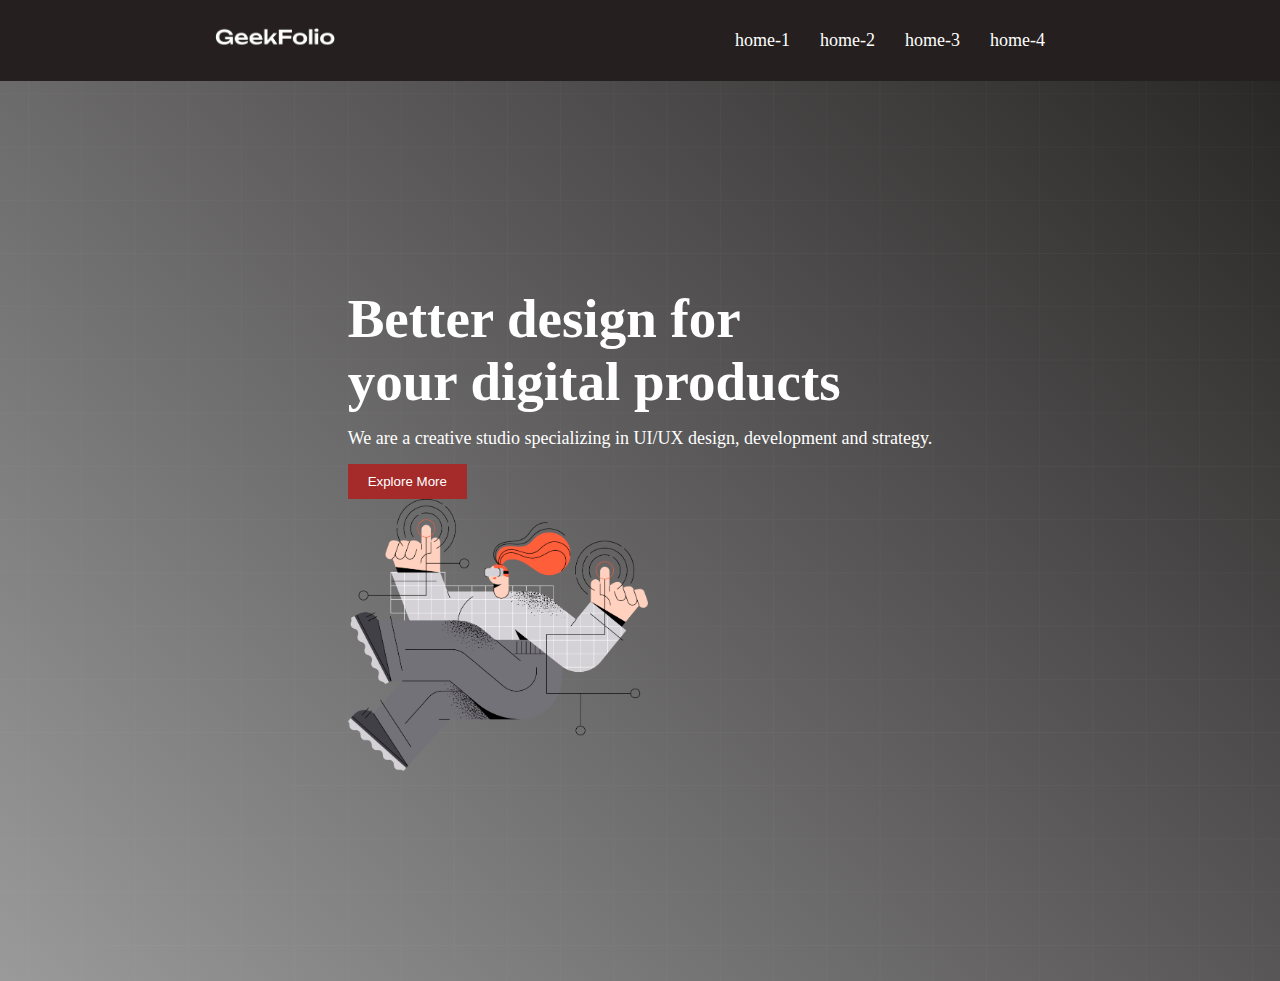
==== index.html @ 567d765f "added a section" ====
<!DOCTYPE html>
<html lang="en">
<head>
    <meta charset="UTF-8">
    <meta name="viewport" content="width=device-width, initial-scale=1.0">
    <title>Document</title>
    <link rel="stylesheet" href="style.css">
</head>
<body>
    <!--this is a navbar secion-->
    <header>
<nav>
    <div class="menu-container">
        <div class="logo">
            <img class="logo-photo" src="./logo/logo-light.png" alt="">
        </div>
        <div class="menus">
            <li class="item">home-1</li>
            <li class="item">home-2</li>
            <li class="item">home-3</li>
            <li class="item">home-4</li>
        </div>
    </div>
</nav>
    </header>
    <main>
        <section>
            <div class="banner-container">
                <div class="banner-text">
                    <h1 class="title">Better design for <br> your digital products</h1>
                    <p class="description">We are a creative studio specializing in UI/UX design, development and strategy.</p>
                    <button class="btn">Explore More</button>
                    <div class="banner-photo">
                        <img class="banner-img" src="images/banner.png" alt="">
                    </div>
                </div>
            </div>
        </section>
    </main>
    <footer>

    </footer>
</body>
</html>
---- style.css ----
*{
    margin: 0px;
    padding: 0px;
}

.menu-container{
    background-color: rgb(38, 31, 31);
    padding: 20px;
    color: white;
    list-style: none;
    display: flex;
    align-items: center;
    justify-content: space-around;
}
.menus{
    display: flex;
    
}
.logo-photo{
    width: 120px;
}
.item{
    margin: 10px 10px 10px 10px;
    margin-right: 10px;
    padding-right: 10px;
    font-size: 18px;
    cursor: pointer;
}
.item:hover{
    color: blue;
}
.banner-img{
    width: 300px;
}

.banner-container{
    display: flex;
    justify-content: space-around;
    height: 100vh;
    align-items: center;
    color: white;
    /* border: 2px solid grey; */
  background-image: url("./images/background.png"),linear-gradient(45deg,#05050567,#2a2727);
  background-position: center;
  background-size: cover;
  background-repeat: no-repeat;
    
}
.title{
    font-size: 55px;
    font-weight: bold;
}
.description{
    font-size: 18px;
    margin-top: 15px;
    margin-bottom: 15px;
}
.btn{
    padding: 10px 20px;
    background-color: brown;
    color: white;
    border: none;
}
.btn:hover{
    color: violet;
}
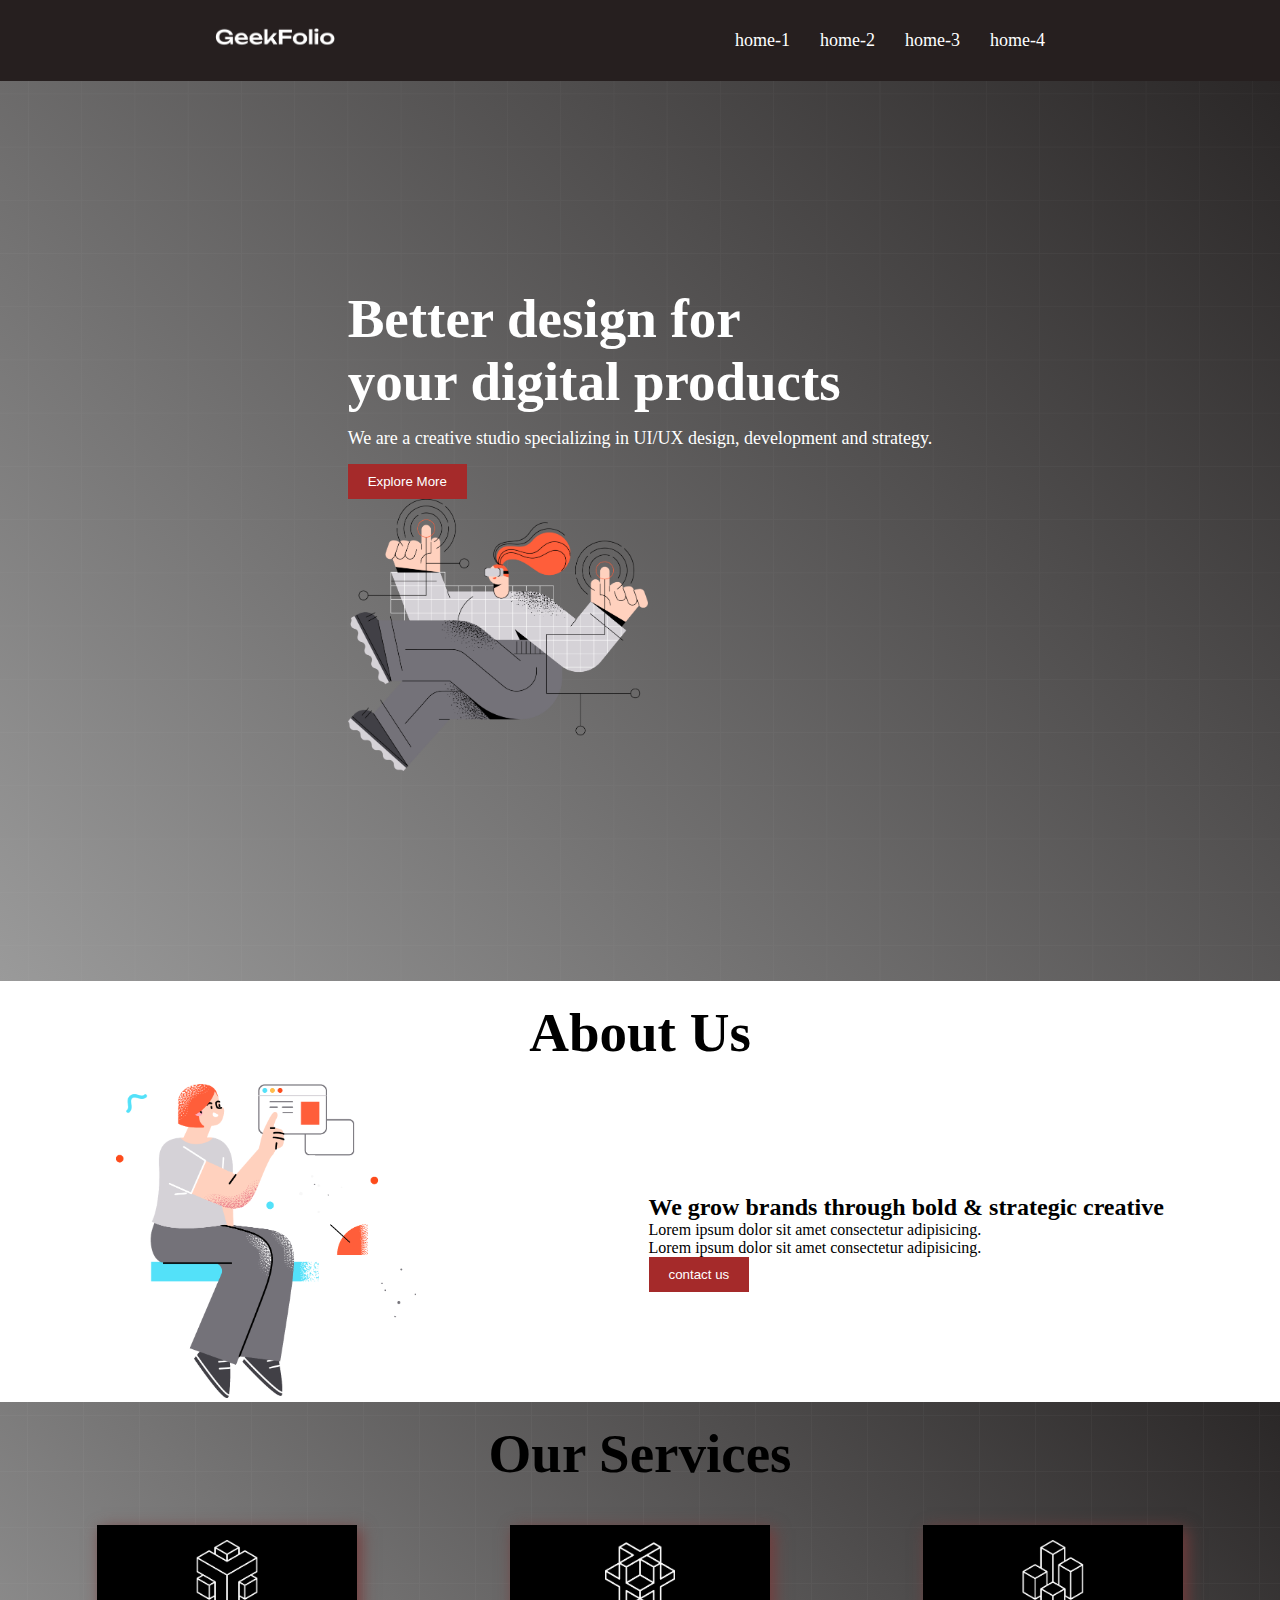
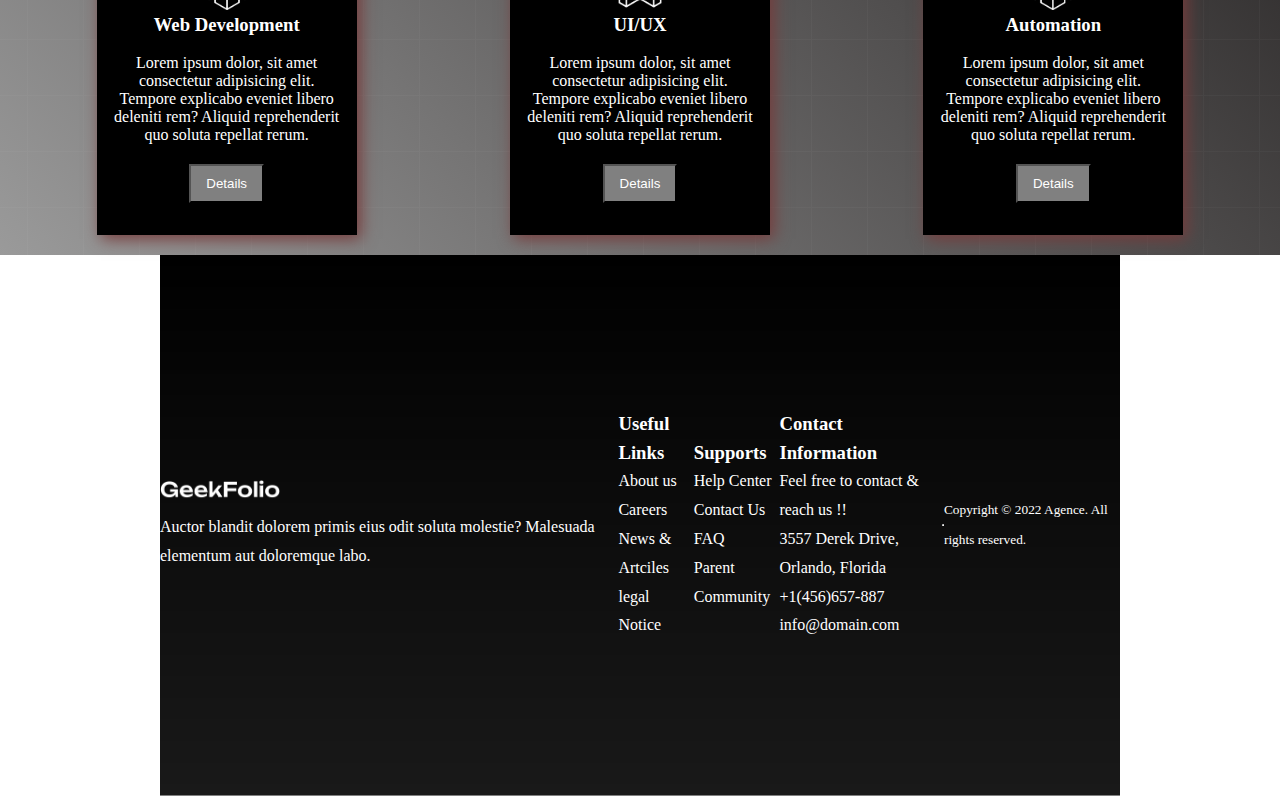
==== commit 3e71c1f2: "added other section and footer" ====
--- a/index.html
+++ b/index.html
@@ -36,9 +36,91 @@
                 </div>
             </div>
         </section>
+ <!--this is about us section-->  
+        <section>
+         <h1 class="title about-title">About Us</h1>
+         <div class="about-container">
+            <div class="about-info">
+                <h2>We grow brands through
+                    bold & strategic creative</h2>
+                <p>Lorem ipsum dolor sit amet consectetur adipisicing.</p>
+                <p>Lorem ipsum dolor sit amet consectetur adipisicing.</p>
+                <button class="btn">contact us</button>
+            </div>
+            <div class="about-photo">
+                <img class="banner-img" src="images/section.png" alt="">
+            </div>
+         </div>
+        </section>
+        <!--service section -->
+        <section class="service">
+            <h2 class="title about-title">Our Services</h2>
+            <div class="service-container">
+                <div class="box">
+                    <img class="icon" src="icon/0.png" alt="">
+                    <h3>Web Development</h3>
+                    <br>
+                    <p>Lorem ipsum dolor, sit amet consectetur adipisicing elit. Tempore explicabo eveniet libero deleniti rem? Aliquid reprehenderit quo soluta repellat rerum.</p>
+                    <button class="btn1">Details</button>
+
+                </div>
+                <div class="box">
+                    <img class="icon" src="icon/1.png" alt="">
+                    <h3>UI/UX</h3>
+                    <br>
+                    <p>Lorem ipsum dolor, sit amet consectetur adipisicing elit. Tempore explicabo eveniet libero deleniti rem? Aliquid reprehenderit quo soluta repellat rerum.</p>
+                    <button class="btn1">Details</button>
+
+                </div>
+                <div class="box">
+                    <img class="icon" src="icon/2 (1).png" alt="">
+                    <h3>Automation</h3>
+                    <br>
+                    <p>Lorem ipsum dolor, sit amet consectetur adipisicing elit. Tempore explicabo eveniet libero deleniti rem? Aliquid reprehenderit quo soluta repellat rerum.</p>
+                    <button class="btn1">Details</button>
+
+                </div>
+            </div>
+        </section>
+
     </main>
-    <footer>
+    
+<footer class="footer-container">
+    <div class="logo">
+        <img class="logo-photo" src="./logo/logo-light.png" alt="">
+        <p>Auctor blandit dolorem primis eius odit soluta molestie? Malesuada elementum aut doloremque labo.</p>
+    </div> 
+    <div class="Useful-links">
+        <h3 >Useful Links</h3>
 
-    </footer>
+        <p>About us</p>
+        <p>Careers</p>
+        <p>News & Artciles</p>
+        <p>legal Notice</p>
+      </div>
+      <div class="supports">
+        <h3>Supports</h3>
+
+        <p>Help Center</p>
+        <p>Contact Us</p>
+        <p>FAQ</p>
+        <p>Parent Community</p>
+      </div>
+      <div class="contact">
+        <h3>Contact Information</h3>
+        <p>Feel free to contact & reach us !!</p>
+        <p>
+          3557 Derek Drive, Orlando,
+          Florida
+        </p>
+        <p>+1(456)657-887</p>
+        <p>info@domain.com</p>
+      </div>
+      <hr>
+      <p class="copy">
+        <small>Copyright &copy; 2022 Agence. All rights reserved.</small>
+      </p>   
+</footer>
+    
 </body>
 </html>--- a/style.css
+++ b/style.css
@@ -63,4 +63,67 @@
 }
 .btn:hover{
     color: violet;
+}
+.about-container{
+    display: flex;
+    justify-content: space-around;
+    align-items: center;
+    flex-direction: row-reverse;
+}
+.about-title{
+    text-align: center;
+    padding-top: 20px;
+    padding-bottom: 20px;
+}
+.box{
+    width: 230px;
+    height: 280px;
+    box-shadow: 4px 4px 15px rgb(118, 60, 60);
+    background-color: black;
+    text-align: center;
+    padding: 15px;
+    color: white;
+}
+.icon{
+    width: 70px;
+}
+.btn1{
+    background-color: gray;
+    color: white;
+    padding: 10px 15px;
+    margin-top: 20px;
+}
+.service-container{
+    display: flex;
+    justify-content: space-around;
+    padding: 20px;
+    /* background-image: url("./images/background.png"),linear-gradient(45deg,#05050567,#2a2727); */
+    background-position: center;
+  background-size: cover;
+  background-repeat: no-repeat;
+}
+.btn1:hover{
+    color: red;
+}
+.service{
+    background-image: url("./images/background.png"),linear-gradient(45deg,#05050567,#2a2727);
+}
+footer{
+    width: 100%;
+    height: 70vh;
+    background-image: url("./asset/image/footer-bg.png"),linear-gradient(rgba(0,0,0,1),rgba(0,0,0,0.9));
+    background-repeat:no-repeat;
+    background-blend-mode: overlay;
+    color: white;
+    line-height: 1.8em;
+}
+.footer-container{
+    display: flex;
+    width: 75%;
+    height: 60vh;
+    margin: 0 auto;
+    justify-content: space-around;
+    align-items: center;
+    /* padding: 20px; */
+    border-bottom: 1px solid gray;
 }